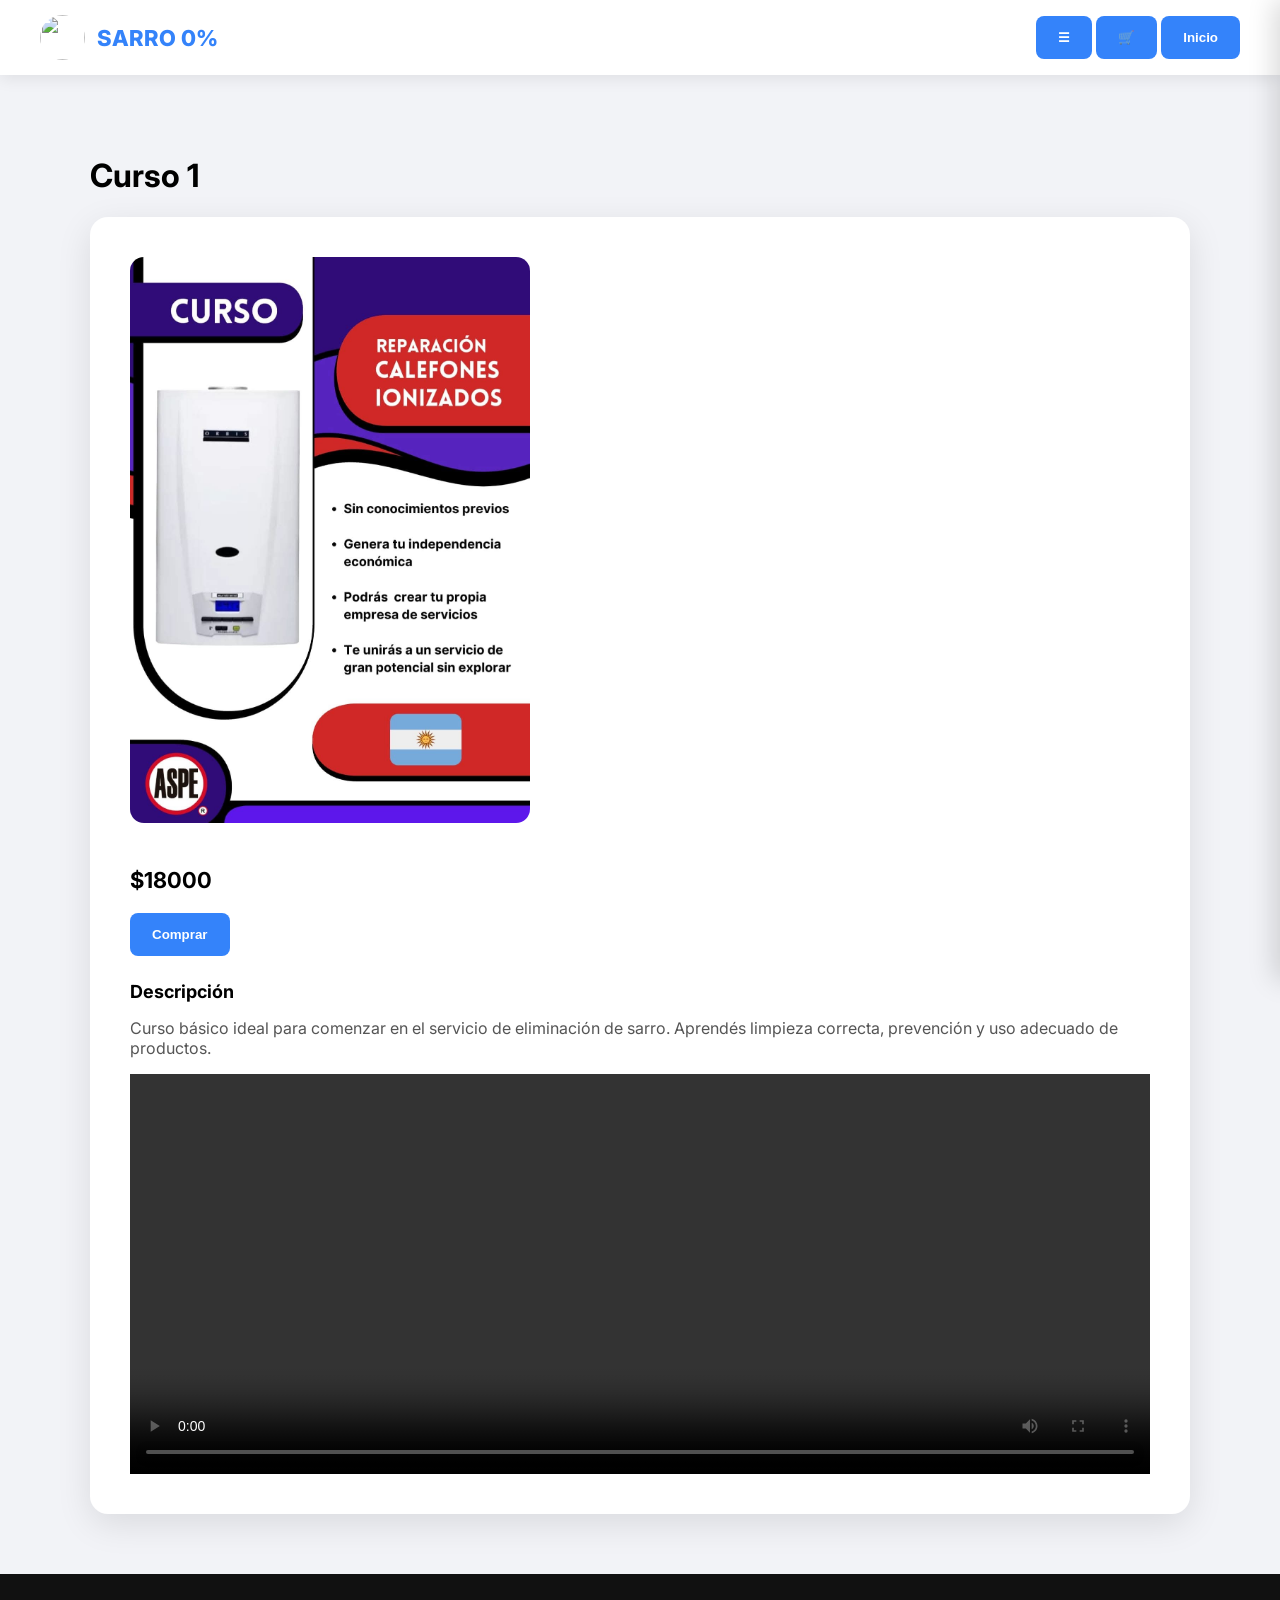
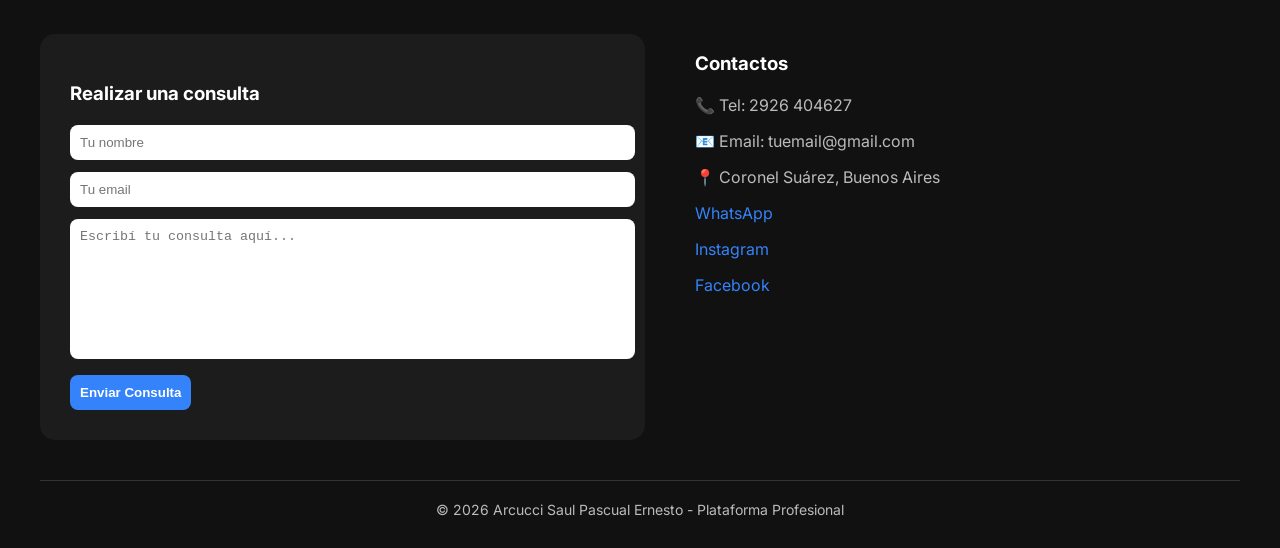
==== curso1.html @ 61a818bd "Add files via upload" ====
<!DOCTYPE html>
<html lang="es">
<head>
<meta charset="UTF-8">
<meta name="viewport" content="width=device-width, initial-scale=1.0">
<title>Curso 1 | Sarro 0%</title>
<link href="https://fonts.googleapis.com/css2?family=Inter:wght@300;400;600;700&display=swap" rel="stylesheet">
<style>
body{font-family:'Inter',sans-serif;margin:0;background:#f2f3f7}
header{background:#fff;padding:15px 40px;display:flex;justify-content:space-between;align-items:center;box-shadow:0 4px 15px rgba(0,0,0,.08);position:sticky;top:0;z-index:800}
.brand{display:flex;align-items:center;gap:12px}
.brand img{width:45px;height:45px;border-radius:50%}
.logo{font-weight:800;font-size:22px;color:#3483fa}
.container{max-width:1100px;margin:auto;padding:60px 20px}
.card{background:#fff;border-radius:18px;padding:40px;box-shadow:0 10px 35px rgba(0,0,0,.1)}
.product-img{width:100%;max-width:400px;border-radius:14px;margin-bottom:20px}
.precio{font-size:22px;font-weight:700;margin:20px 0}
.desc-title{font-size:18px;font-weight:700;margin-top:25px}
.desc-text{color:#555;margin-top:10px}
button{background:#3483fa;color:#fff;border:none;padding:14px 22px;border-radius:8px;cursor:pointer;font-weight:600}
.overlay{position:fixed;top:0;left:0;width:100%;height:100vh;background:rgba(0,0,0,.5);display:none;z-index:998}
.sidebar{position:fixed;top:0;left:0;width:320px;height:100vh;background:#111;color:#fff;padding:40px 30px;transform:translateX(-100%);transition:.4s;z-index:999}
.sidebar img{width:100px;border-radius:50%;margin-bottom:15px}
.sidebar.activo{transform:translateX(0)}
.carrito{position:fixed;top:0;right:0;width:380px;height:100vh;background:#fff;padding:40px 30px;transform:translateX(100%);transition:.4s;z-index:999;box-shadow:-6px 0 25px rgba(0,0,0,.15)}
.carrito.activo{transform:translateX(0)}
.video-curso{
  width:100%;
  max-height:400px;
  object-fit:contain;
  display:block;
  margin:0 auto;
}
footer{
background:#111;
color:#bbb;
padding:60px 40px 30px 40px;
}

.footer-contenedor{
display:flex;
justify-content:space-between;
gap:50px;
flex-wrap:wrap;
max-width:1200px;
margin:auto;
}

.formulario-box{
background:#1c1c1c;
padding:30px;
border-radius:15px;
flex:1;
min-width:300px;
}

.formulario-box h3{
margin-bottom:20px;
color:white;
}

.formulario-box input,
.formulario-box textarea{
width:100%;
padding:10px;
margin-bottom:12px;
border-radius:8px;
border:none;
outline:none;
}

.formulario-box textarea{
min-height:120px;
resize:none;
}

.formulario-box button{
background:#3483fa;
color:white;
border:none;
padding:10px;
border-radius:8px;
cursor:pointer;
font-weight:600;
transition:.3s;
}

.formulario-box button:hover{
background:#2968c8;
}

.contactos-box{
flex:1;
min-width:250px;
}

.contactos-box h3{
color:white;
margin-bottom:20px;
}

.contactos-box p{
margin-bottom:10px;
}

.contactos-box a{
color:#3483fa;
text-decoration:none;
}

.contactos-box a:hover{
color:white;
}

.footer-copy{
text-align:center;
margin-top:40px;
border-top:1px solid #333;
padding-top:20px;
font-size:14px;
}

</style>
</head>
<body>

<div class="overlay" id="overlay" onclick="cerrarTodo()"></div>

<header>
<div class="brand"><img src="saul.png"><div class="logo">SARRO 0%</div></div>
<div>
<button onclick="toggleSidebar()">☰</button>
<button onclick="toggleCarrito()">🛒</button>
<button onclick="window.location.href='index.html'">Inicio</button>
</div>
</header>
<div class="sidebar" id="sidebar">
<img src="foto cara.jpg">

<h3>Arcucci Saul</h3>
<p>Especialista en eliminación de sarro.</p>

<div style="margin-top:30px;">
<h4 style="margin-bottom:15px;">Contactos</h4>

<div style="display:flex;flex-direction:column;gap:12px;">

<a href="https://wa.me/5492926404627" target="_blank"
style="text-decoration:none;color:white;background:#25D366;padding:10px 15px;border-radius:8px;text-align:center;font-weight:600;">
WhatsApp
</a>

<a href="https://www.instagram.com/sauloarcucci/" target="_blank"
style="text-decoration:none;color:white;background:#E1306C;padding:10px 15px;border-radius:8px;text-align:center;font-weight:600;">
Instagram
</a>

<a href="https://www.facebook.com/saul.arcucci" target="_blank"
style="text-decoration:none;color:white;background:#1877F2;padding:10px 15px;border-radius:8px;text-align:center;font-weight:600;">
Facebook
</a>

</div>
</div>
</div>

<div class="carrito" id="carrito">
<h3>🛒 Tu Carrito</h3>
<div id="items"></div>
<h4>Total: $<span id="total">0</span></h4>
<button onclick="enviarWhatsApp()" style="width:100%;margin-top:10px;background:#00a650">
Finalizar compra por WhatsApp
</button>
<p style="font-size:14px;color:#555;margin-top:8px;">
La compra se finaliza directamente con el propietario.
</div>

<div class="container">
<h1>Curso 1</h1>
<div class="card">
<img src="Curso.jpeg" class="product-img">
<div class="precio">$18000</div>
<button onclick="agregar('Curso 1',18000)">Comprar</button>
<div class="desc-title">Descripción</div>
<div class="desc-text">
    <p>Curso básico ideal para comenzar en el servicio de eliminación de sarro.
Aprendés limpieza correcta, prevención y uso adecuado de productos.</p>
</div>
<video controls class="video-curso">
  <source src="calefon.cur.mp4" type="video/mp4">
</video>
</div>
</div>

<script>
let carrito=JSON.parse(localStorage.getItem('carrito'))||[];
function toggleSidebar(){document.getElementById('sidebar').classList.add('activo');document.getElementById('overlay').style.display='block'}
function toggleCarrito(){document.getElementById('carrito').classList.add('activo');document.getElementById('overlay').style.display='block';render()}
function cerrarTodo(){document.getElementById('sidebar').classList.remove('activo');document.getElementById('carrito').classList.remove('activo');document.getElementById('overlay').style.display='none'}
function agregar(n,p){carrito.push({n,p});localStorage.setItem('carrito',JSON.stringify(carrito));alert('Producto agregado');}
function render(){
let t=0;
let html='';

carrito.forEach((i,index)=>{
t+=i.p;

html+=`
<div style="display:flex;justify-content:space-between;align-items:center;margin-bottom:8px;">
<span>${i.n} - $${i.p}</span>
<button onclick="eliminar(${index})"
style="background:red;color:white;border:none;border-radius:4px;padding:3px 7px;cursor:pointer;">
X
</button>
</div>
`;
});

document.getElementById('items').innerHTML=html;
document.getElementById('total').innerText=t;
}
function eliminar(index){
carrito.splice(index,1);
localStorage.setItem('carrito',JSON.stringify(carrito));
render();
}

function enviarWhatsApp(){
    if(carrito.length === 0){
        alert("El carrito está vacío");
        return;
    }

    // Crear mensaje con los productos del carrito
    let mensaje = "Hola! Quiero reservar los siguientes productos:\n";
    carrito.forEach(item => {
        mensaje += `- ${item.n} ($${item.p})\n`;
    });

    mensaje += "\nLa compra se finaliza directamente con el propietario.";

    // Escapamos caracteres para URL
    mensaje = encodeURIComponent(mensaje);

    // Abrir WhatsApp con el mensaje
    window.open(`https://wa.me/5492926404627?text=${mensaje}`, "_blank");
}
</script>

<footer>

<div class="footer-contenedor">

<div class="formulario-box">
<h3>Realizar una consulta</h3>

<form action="https://formsubmit.co/TUEMAIL@gmail.com" method="POST">
<input type="text" name="nombre" placeholder="Tu nombre" required>
<input type="email" name="email" placeholder="Tu email" required>
<textarea name="mensaje" placeholder="Escribí tu consulta aquí..." required></textarea>

<input type="hidden" name="_captcha" value="false">
<input type="hidden" name="_next" value="gracias.html">

<button type="submit">Enviar Consulta</button>
</form>
</div>

<div class="contactos-box">
<h3>Contactos</h3>
<p>📞 Tel: 2926 404627</p>
<p>📧 Email: tuemail@gmail.com</p>
<p>📍 Coronel Suárez, Buenos Aires</p>
<p><a href="https://wa.me/5492926404627" target="_blank">WhatsApp</a></p>
<p><a href="https://www.instagram.com/sauloarcucci/" target="_blank">Instagram</a></p>
<p><a href="https://www.facebook.com/saul.arcucci" target="_blank">Facebook</a></p>
</div>

</div>

<div class="footer-copy">
© 2026 Arcucci Saul Pascual Ernesto - Plataforma Profesional
</div>

</footer>

</body>
</html>
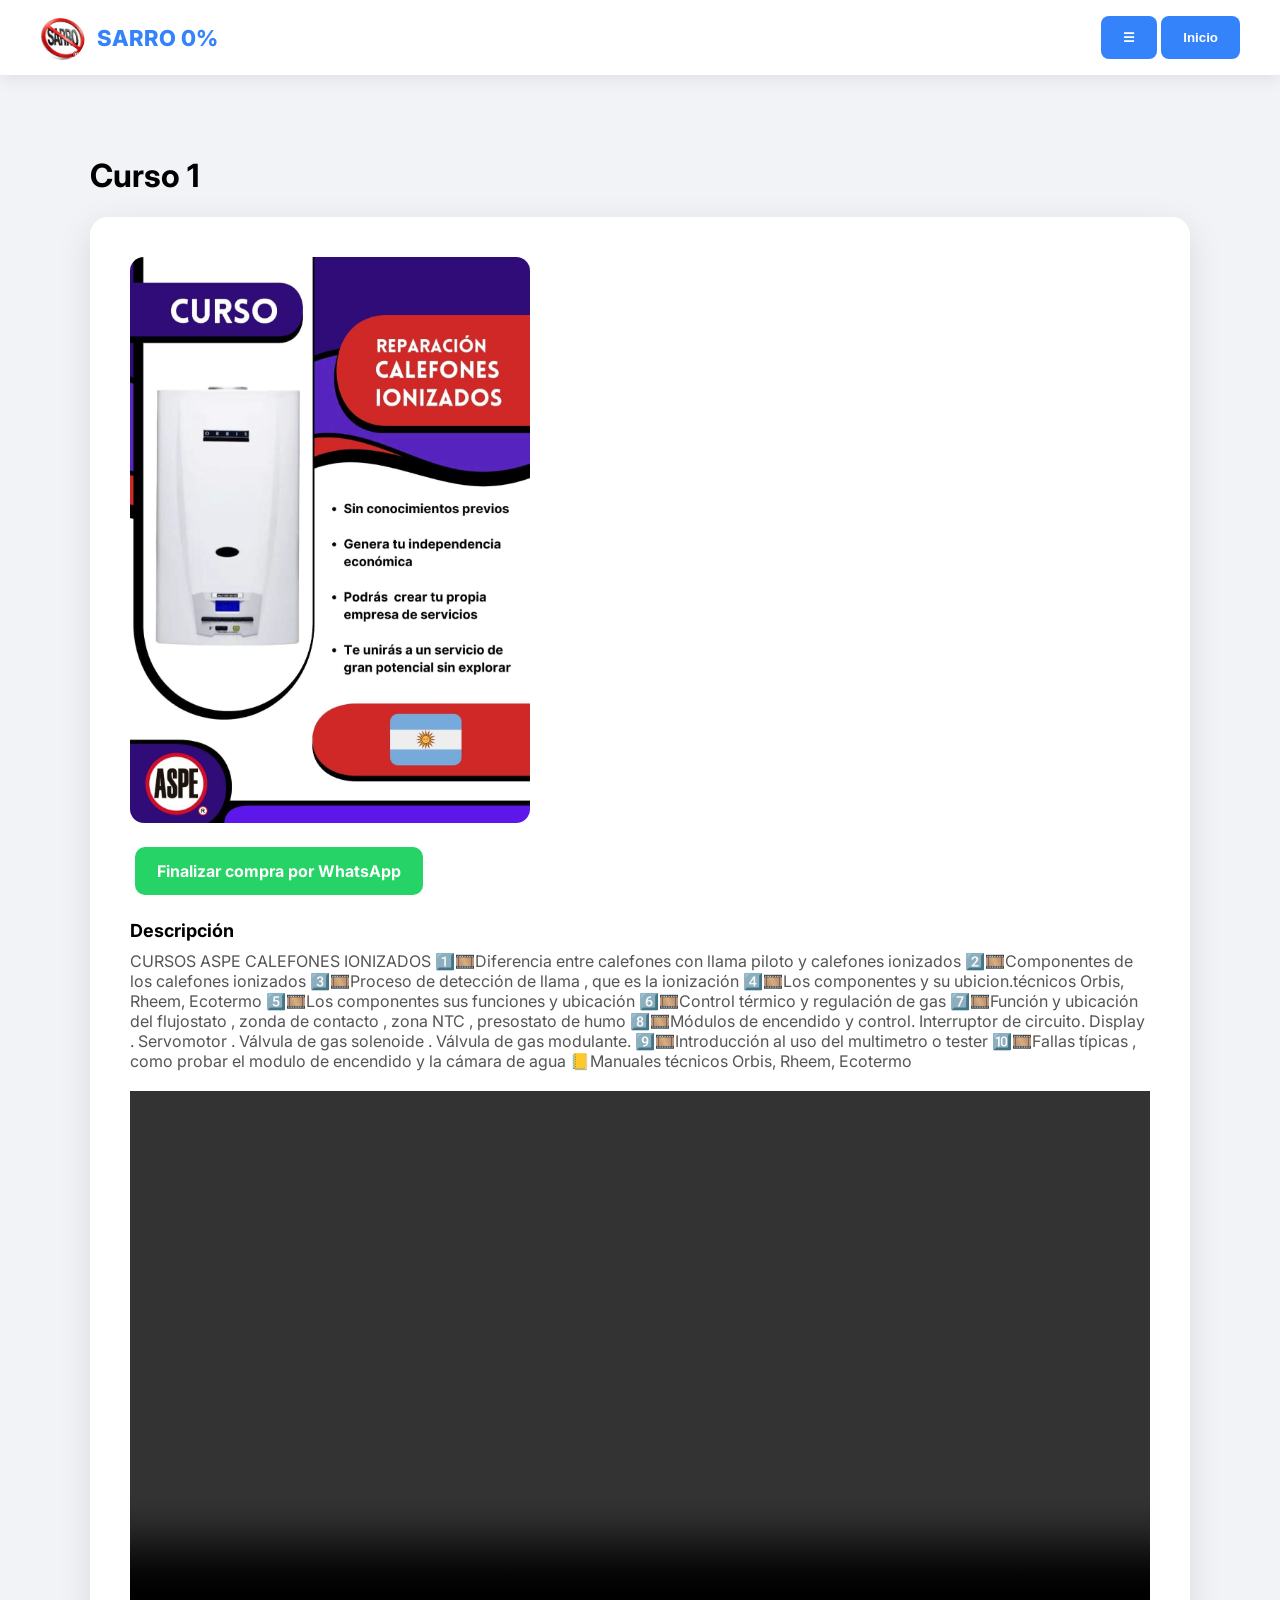
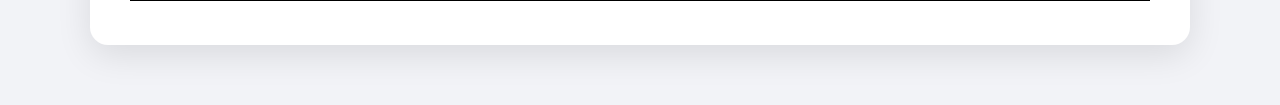
==== commit 615a516f: "Update curso1.html" ====
--- a/curso1.html
+++ b/curso1.html
@@ -3,8 +3,10 @@
 <head>
 <meta charset="UTF-8">
 <meta name="viewport" content="width=device-width, initial-scale=1.0">
-<title>Curso 1 | Sarro 0%</title>
+<title>Curso 1 | Sarro Cero</title>
+
 <link href="https://fonts.googleapis.com/css2?family=Inter:wght@300;400;600;700&display=swap" rel="stylesheet">
+
 <style>
 body{font-family:'Inter',sans-serif;margin:0;background:#f2f3f7}
 header{background:#fff;padding:15px 40px;display:flex;justify-content:space-between;align-items:center;box-shadow:0 4px 15px rgba(0,0,0,.08);position:sticky;top:0;z-index:800}
@@ -13,115 +15,28 @@
 .logo{font-weight:800;font-size:22px;color:#3483fa}
 .container{max-width:1100px;margin:auto;padding:60px 20px}
 .card{background:#fff;border-radius:18px;padding:40px;box-shadow:0 10px 35px rgba(0,0,0,.1)}
-.product-img{width:100%;max-width:400px;border-radius:14px;margin-bottom:20px}
-.precio{font-size:22px;font-weight:700;margin:20px 0}
+.product-img{width:100%;max-width:400px;border-radius:14px}
 .desc-title{font-size:18px;font-weight:700;margin-top:25px}
 .desc-text{color:#555;margin-top:10px}
 button{background:#3483fa;color:#fff;border:none;padding:14px 22px;border-radius:8px;cursor:pointer;font-weight:600}
 .overlay{position:fixed;top:0;left:0;width:100%;height:100vh;background:rgba(0,0,0,.5);display:none;z-index:998}
 .sidebar{position:fixed;top:0;left:0;width:320px;height:100vh;background:#111;color:#fff;padding:40px 30px;transform:translateX(-100%);transition:.4s;z-index:999}
-.sidebar img{width:100px;border-radius:50%;margin-bottom:15px}
 .sidebar.activo{transform:translateX(0)}
-.carrito{position:fixed;top:0;right:0;width:380px;height:100vh;background:#fff;padding:40px 30px;transform:translateX(100%);transition:.4s;z-index:999;box-shadow:-6px 0 25px rgba(0,0,0,.15)}
-.carrito.activo{transform:translateX(0)}
-.video-curso{
-  width:100%;
-  max-height:400px;
-  object-fit:contain;
-  display:block;
-  margin:0 auto;
+
+.boton-whatsapp{
+display:block;
+background:#25D366;
+color:white;
+text-decoration:none;
+padding:14px 22px;
+border-radius:10px;
+font-weight:700;
+margin:20px 0 0 5px;;
+width:max-content;
 }
-footer{
-background:#111;
-color:#bbb;
-padding:60px 40px 30px 40px;
-}
-
-.footer-contenedor{
-display:flex;
-justify-content:space-between;
-gap:50px;
-flex-wrap:wrap;
-max-width:1200px;
-margin:auto;
-}
-
-.formulario-box{
-background:#1c1c1c;
-padding:30px;
-border-radius:15px;
-flex:1;
-min-width:300px;
-}
-
-.formulario-box h3{
-margin-bottom:20px;
-color:white;
-}
-
-.formulario-box input,
-.formulario-box textarea{
-width:100%;
-padding:10px;
-margin-bottom:12px;
-border-radius:8px;
-border:none;
-outline:none;
-}
-
-.formulario-box textarea{
-min-height:120px;
-resize:none;
-}
-
-.formulario-box button{
-background:#3483fa;
-color:white;
-border:none;
-padding:10px;
-border-radius:8px;
-cursor:pointer;
-font-weight:600;
-transition:.3s;
-}
-
-.formulario-box button:hover{
-background:#2968c8;
-}
-
-.contactos-box{
-flex:1;
-min-width:250px;
-}
-
-.contactos-box h3{
-color:white;
-margin-bottom:20px;
-}
-
-.contactos-box p{
-margin-bottom:10px;
-}
-
-.contactos-box a{
-color:#3483fa;
-text-decoration:none;
-}
-
-.contactos-box a:hover{
-color:white;
-}
-
-.footer-copy{
-text-align:center;
-margin-top:40px;
-border-top:1px solid #333;
-padding-top:20px;
-font-size:14px;
-}
-
 </style>
 </head>
+
 <body>
 
 <div class="overlay" id="overlay" onclick="cerrarTodo()"></div>
@@ -130,159 +45,58 @@
 <div class="brand"><img src="saul.png"><div class="logo">SARRO 0%</div></div>
 <div>
 <button onclick="toggleSidebar()">☰</button>
-<button onclick="toggleCarrito()">🛒</button>
 <button onclick="window.location.href='index.html'">Inicio</button>
 </div>
 </header>
+
 <div class="sidebar" id="sidebar">
-<img src="foto cara.jpg">
-
 <h3>Arcucci Saul</h3>
 <p>Especialista en eliminación de sarro.</p>
-
-<div style="margin-top:30px;">
-<h4 style="margin-bottom:15px;">Contactos</h4>
-
-<div style="display:flex;flex-direction:column;gap:12px;">
-
-<a href="https://wa.me/5492926404627" target="_blank"
-style="text-decoration:none;color:white;background:#25D366;padding:10px 15px;border-radius:8px;text-align:center;font-weight:600;">
-WhatsApp
-</a>
-
-<a href="https://www.instagram.com/sauloarcucci/" target="_blank"
-style="text-decoration:none;color:white;background:#E1306C;padding:10px 15px;border-radius:8px;text-align:center;font-weight:600;">
-Instagram
-</a>
-
-<a href="https://www.facebook.com/saul.arcucci" target="_blank"
-style="text-decoration:none;color:white;background:#1877F2;padding:10px 15px;border-radius:8px;text-align:center;font-weight:600;">
-Facebook
-</a>
-
-</div>
-</div>
-</div>
-
-<div class="carrito" id="carrito">
-<h3>🛒 Tu Carrito</h3>
-<div id="items"></div>
-<h4>Total: $<span id="total">0</span></h4>
-<button onclick="enviarWhatsApp()" style="width:100%;margin-top:10px;background:#00a650">
-Finalizar compra por WhatsApp
-</button>
-<p style="font-size:14px;color:#555;margin-top:8px;">
-La compra se finaliza directamente con el propietario.
 </div>
 
 <div class="container">
 <h1>Curso 1</h1>
+
 <div class="card">
 <img src="Curso.jpeg" class="product-img">
-<div class="precio">$18000</div>
-<button onclick="agregar('Curso 1',18000)">Comprar</button>
+
+<a class="boton-whatsapp" href="https://wa.me/5492926404627?text=Hola!%20Quiero%20comprar%20Curso%201" target="_blank">
+Finalizar compra por WhatsApp
+</a>
+
 <div class="desc-title">Descripción</div>
 <div class="desc-text">
-    <p>Curso básico ideal para comenzar en el servicio de eliminación de sarro.
-Aprendés limpieza correcta, prevención y uso adecuado de productos.</p>
+CURSOS ASPE CALEFONES IONIZADOS
+1️⃣🎞️Diferencia entre calefones con llama piloto y calefones ionizados
+2️⃣🎞️Componentes de los calefones ionizados
+3️⃣🎞️Proceso de detección de llama , que es la ionización
+4️⃣🎞️Los componentes y su ubicion.técnicos Orbis, Rheem, Ecotermo
+5️⃣🎞️Los componentes  sus funciones y ubicación
+6️⃣🎞️Control térmico y regulación de gas
+7️⃣🎞️Función y ubicación del flujostato , zonda de contacto , zona NTC , presostato de humo
+8️⃣🎞️Módulos de encendido y control. Interruptor de circuito. Display . Servomotor . Válvula de gas solenoide . Válvula de gas modulante.
+9️⃣🎞️Introducción al uso del multimetro o tester
+🔟🎞️Fallas típicas , como  probar el  modulo de encendido  y la  cámara de agua
+📒Manuales técnicos Orbis, Rheem, Ecotermo
 </div>
-<video controls class="video-curso">
-  <source src="calefon.cur.mp4" type="video/mp4">
+
+<video controls style="width:100%;margin-top:20px;">
+
 </video>
+
 </div>
 </div>
 
 <script>
-let carrito=JSON.parse(localStorage.getItem('carrito'))||[];
-function toggleSidebar(){document.getElementById('sidebar').classList.add('activo');document.getElementById('overlay').style.display='block'}
-function toggleCarrito(){document.getElementById('carrito').classList.add('activo');document.getElementById('overlay').style.display='block';render()}
-function cerrarTodo(){document.getElementById('sidebar').classList.remove('activo');document.getElementById('carrito').classList.remove('activo');document.getElementById('overlay').style.display='none'}
-function agregar(n,p){carrito.push({n,p});localStorage.setItem('carrito',JSON.stringify(carrito));alert('Producto agregado');}
-function render(){
-let t=0;
-let html='';
-
-carrito.forEach((i,index)=>{
-t+=i.p;
-
-html+=`
-<div style="display:flex;justify-content:space-between;align-items:center;margin-bottom:8px;">
-<span>${i.n} - $${i.p}</span>
-<button onclick="eliminar(${index})"
-style="background:red;color:white;border:none;border-radius:4px;padding:3px 7px;cursor:pointer;">
-X
-</button>
-</div>
-`;
-});
-
-document.getElementById('items').innerHTML=html;
-document.getElementById('total').innerText=t;
+function toggleSidebar(){
+document.getElementById('sidebar').classList.add('activo');
+document.getElementById('overlay').style.display='block';
 }
-function eliminar(index){
-carrito.splice(index,1);
-localStorage.setItem('carrito',JSON.stringify(carrito));
-render();
-}
-
-function enviarWhatsApp(){
-    if(carrito.length === 0){
-        alert("El carrito está vacío");
-        return;
-    }
-
-    // Crear mensaje con los productos del carrito
-    let mensaje = "Hola! Quiero reservar los siguientes productos:\n";
-    carrito.forEach(item => {
-        mensaje += `- ${item.n} ($${item.p})\n`;
-    });
-
-    mensaje += "\nLa compra se finaliza directamente con el propietario.";
-
-    // Escapamos caracteres para URL
-    mensaje = encodeURIComponent(mensaje);
-
-    // Abrir WhatsApp con el mensaje
-    window.open(`https://wa.me/5492926404627?text=${mensaje}`, "_blank");
+function cerrarTodo(){
+document.getElementById('sidebar').classList.remove('activo');
+document.getElementById('overlay').style.display='none';
 }
 </script>
 
-<footer>
-
-<div class="footer-contenedor">
-
-<div class="formulario-box">
-<h3>Realizar una consulta</h3>
-
-<form action="https://formsubmit.co/TUEMAIL@gmail.com" method="POST">
-<input type="text" name="nombre" placeholder="Tu nombre" required>
-<input type="email" name="email" placeholder="Tu email" required>
-<textarea name="mensaje" placeholder="Escribí tu consulta aquí..." required></textarea>
-
-<input type="hidden" name="_captcha" value="false">
-<input type="hidden" name="_next" value="gracias.html">
-
-<button type="submit">Enviar Consulta</button>
-</form>
-</div>
-
-<div class="contactos-box">
-<h3>Contactos</h3>
-<p>📞 Tel: 2926 404627</p>
-<p>📧 Email: tuemail@gmail.com</p>
-<p>📍 Coronel Suárez, Buenos Aires</p>
-<p><a href="https://wa.me/5492926404627" target="_blank">WhatsApp</a></p>
-<p><a href="https://www.instagram.com/sauloarcucci/" target="_blank">Instagram</a></p>
-<p><a href="https://www.facebook.com/saul.arcucci" target="_blank">Facebook</a></p>
-</div>
-
-</div>
-
-<div class="footer-copy">
-© 2026 Arcucci Saul Pascual Ernesto - Plataforma Profesional
-</div>
-
-</footer>
-
 </body>
-</html>+</html>
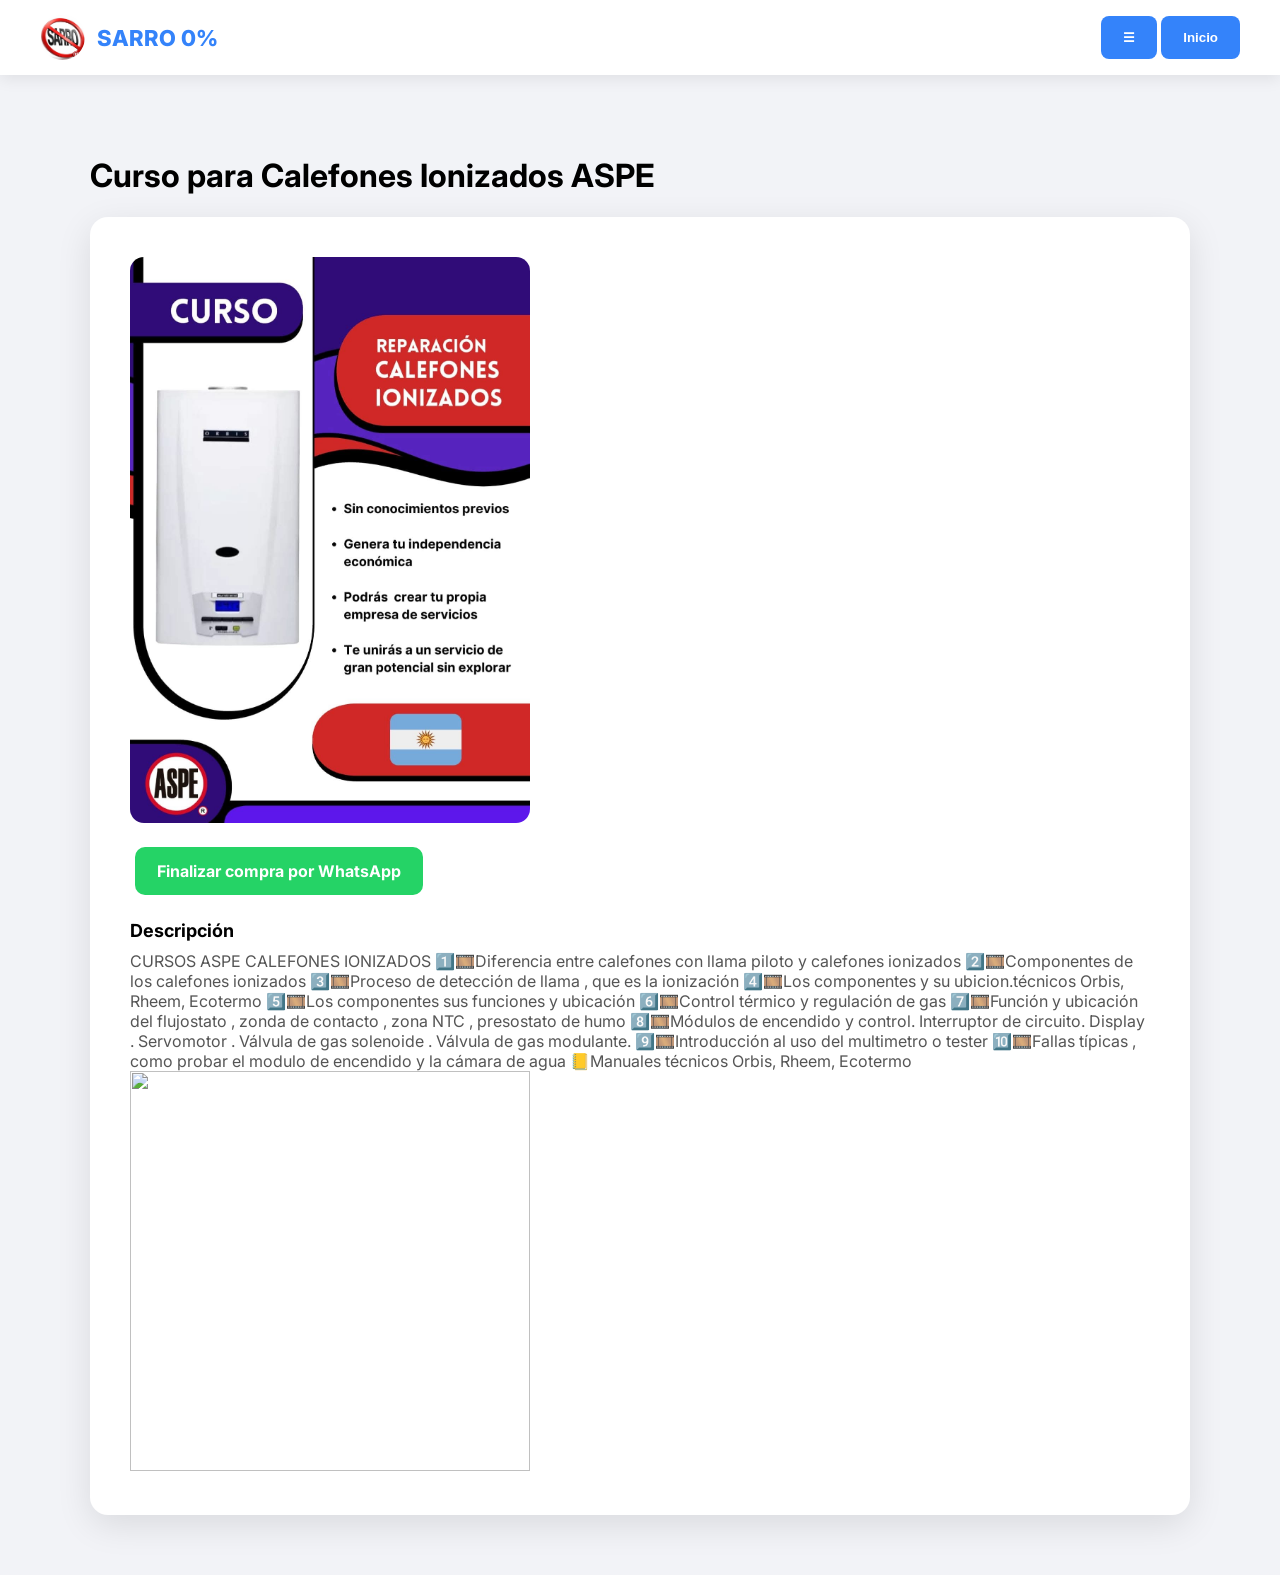
==== commit e5f6a48e: "Modify course title and add image Updated course title and added an image at the bottom." ====
--- a/curso1.html
+++ b/curso1.html
@@ -34,6 +34,11 @@
 margin:20px 0 0 5px;;
 width:max-content;
 }
+.foto-abajo{
+width:100%;
+max-width:400px;
+height: 400px;
+}
 </style>
 </head>
 
@@ -55,7 +60,7 @@
 </div>
 
 <div class="container">
-<h1>Curso 1</h1>
+<h1>Curso para Calefones Ionizados ASPE</h1>
 
 <div class="card">
 <img src="Curso.jpeg" class="product-img">
@@ -80,7 +85,7 @@
 📒Manuales técnicos Orbis, Rheem, Ecotermo
 </div>
 
-<video controls style="width:100%;margin-top:20px;">
+<img class="foto-abajo" src="fotocursoabajo.jpeg" class="cursoimagen">
 
 </video>
 
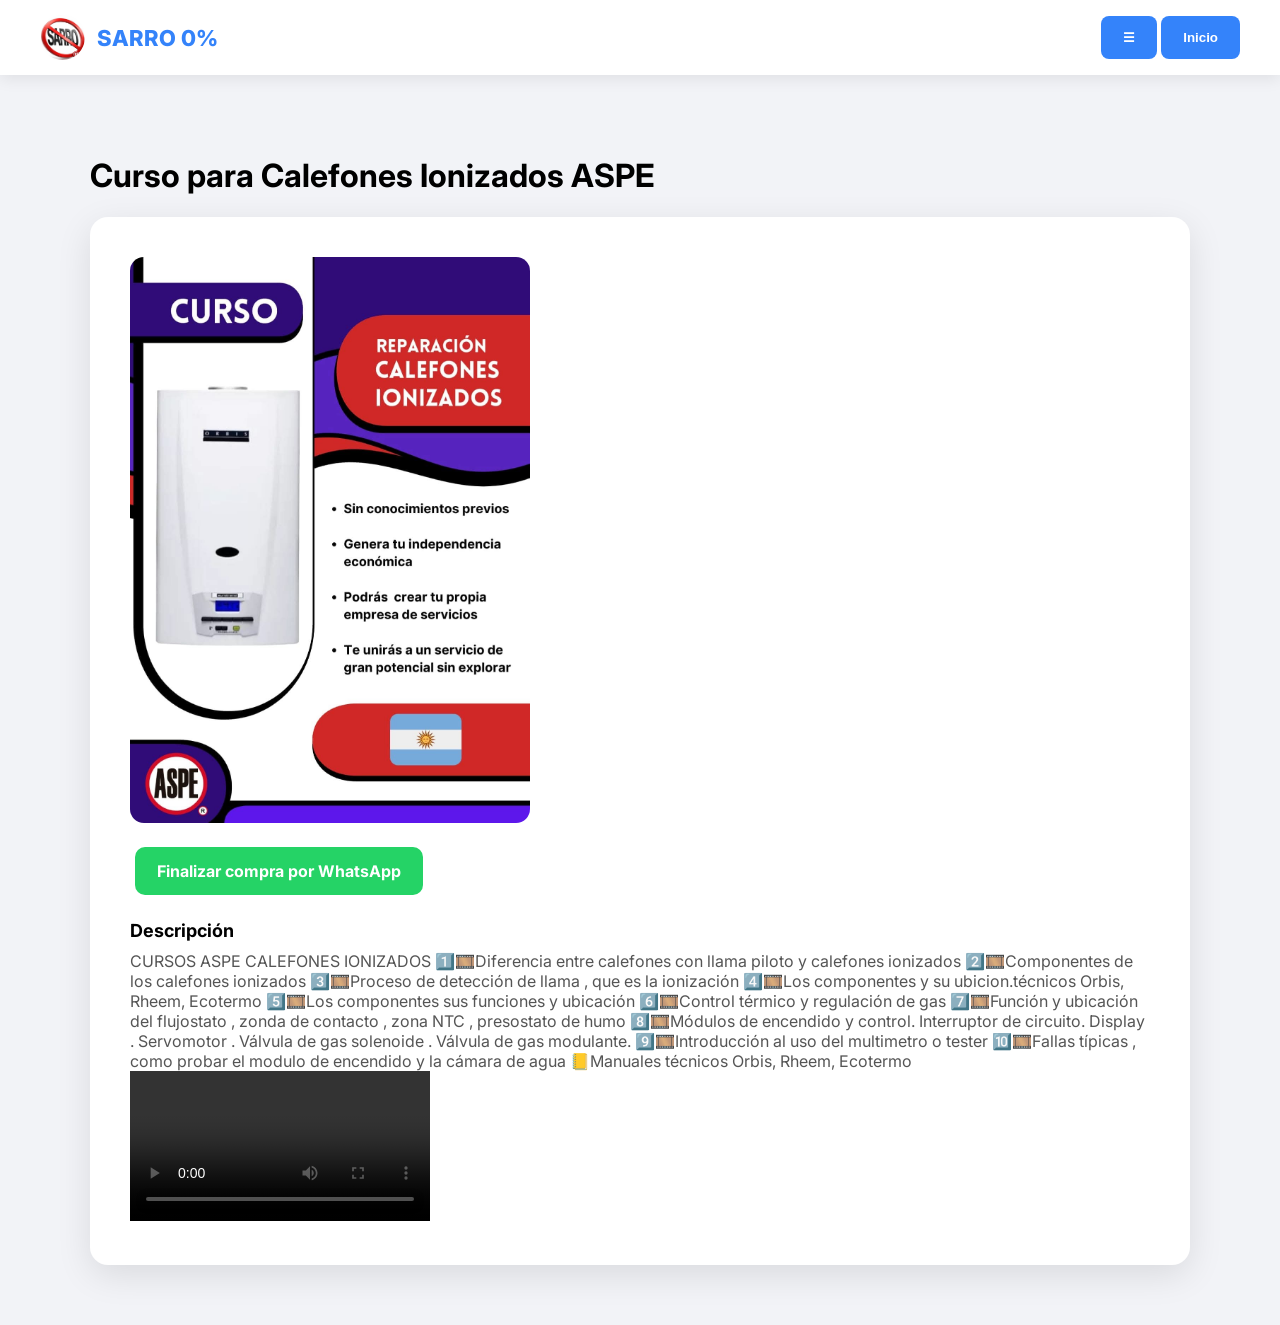
==== commit 24c35fd1: "Update curso1.html" ====
--- a/curso1.html
+++ b/curso1.html
@@ -85,9 +85,9 @@
 📒Manuales técnicos Orbis, Rheem, Ecotermo
 </div>
 
-<img class="foto-abajo" src="fotocursoabajo.jpeg" class="cursoimagen">
 
-</video>
+<video class="video-pastilla" controls>
+<source src="videocurso.mp4" type="video/mp4">
 
 </div>
 </div>
